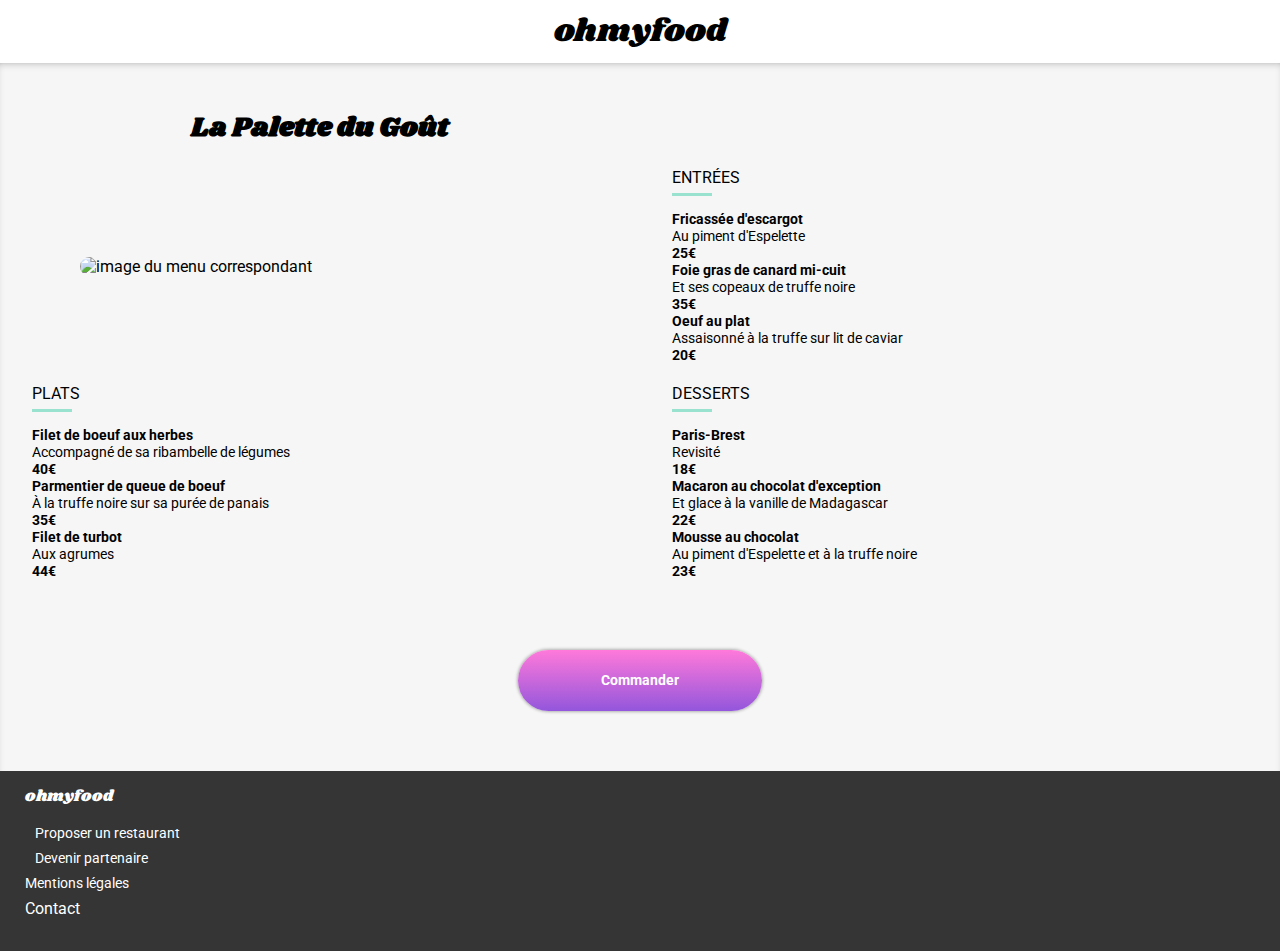
==== La_Palette_du_Goût.html @ 874a09cd "corrections animations css" ====
<!DOCTYPE html>
<html lang="fr">
<head>
    <meta charset="UTF-8">
    <meta name="viewport" content="width=device-width, initial-scale=1.0">
    <meta http-equiv="X-UA-Compatible" content="ie=edge">
    <link rel="preconnect" href="https://fonts.googleapis.com">
    <link rel="preconnect" href="https://fonts.gstatic.com" crossorigin>
    <link href="https://fonts.googleapis.com/css2?family=Roboto:ital,wght@0,100;0,300;0,400;0,500;0,700;0,900;1,100;1,300;1,400;1,500;1,700;1,900&display=swap" rel="stylesheet">
    <link rel="preconnect" href="https://fonts.googleapis.com">
    <link rel="preconnect" href="https://fonts.gstatic.com" crossorigin>
    <link href="https://fonts.googleapis.com/css2?family=Shrikhand&display=swap" rel="stylesheet">
    <link rel="stylesheet" href="https://use.fontawesome.com/releases/v5.15.3/css/all.css" integrity="sha384-SZXxX4whJ79/gErwcOYf+zWLeJdY/qpuqC4cAa9rOGUstPomtqpuNWT9wdPEn2fk" crossorigin="anonymous">
    <link rel="stylesheet" href="./public/css/style.css">
    <title>La Palette du Goût</title>
</head>
<body>
    <header>
        <a href="index.html">
            <i class="fas fa-arrow-left header-arrow"></i>
        </a>
        <p class="brand-font logo-font-size">ohmyfood</p>
    </header>
    <section class="menu">
        <img class="menu__img" src="public/img/restaurants/jay-wennington-N_Y88TWmGwA-unsplash.jpg" alt="image du menu correspondant">
        <div class="menu__title">
            <h1 class="brand-font text">La Palette du Goût</h1>
            <i class="far fa-heart icon"></i>
        </div>
        <div class="menu__parts entrees animation-retard-1">
            <div class="menu__parts__title">
                <h2 class="title-uppercase">Entrées</h2>
            </div>
            <div class="menu__parts__detai">
                <div>
                    <p class="bolder">Fricassée d'escargot</p>
                    <div>
                        <p>Au piment d'Espelette</p>
                        <p class="bolder">25€</p>    
                    </div>
                </div>
                <div class="menu__parts__detail__btn">
                    <i class="fas fa-check-circle menu__parts__detail__btn--icon"></i>
                </div>
            </div>          
            <div class="menu__parts__detai">
                <div>
                    <p class="bolder">Foie gras de canard mi-cuit</p>
                    <div>
                        <p>Et ses copeaux de truffe noire</p>
                        <p class="bolder">35€</p>    
                    </div>
                </div>
                <div class="menu__parts__detail__btn">
                    <i class="fas fa-check-circle menu__parts__detail__btn--icon"></i>
                </div>
            </div>
            <div class="menu__parts__detai">
                <div>
                    <p class="bolder">Oeuf au plat</p>
                    <div>
                        <p>Assaisonné à la truffe sur lit de caviar</p>
                        <p class="bolder">20€</p>    
                    </div>
                </div>
                <div class="menu__parts__detail__btn">
                    <i class="fas fa-check-circle menu__parts__detail__btn--icon"></i>
                </div>
            </div>
        </div>
        <div class="menu__parts plats animation-retard-2">
            <div class="menu__parts__title">
                <h2 class= "title-uppercase">Plats</h2>
            </div>
            <div class="menu__parts__detai">
                <div>
                    <p class="bolder">Filet de boeuf aux herbes</p>
                    <div>
                        <p>Accompagné de sa ribambelle de légumes</p>
                        <p class="bolder">40€</p>    
                    </div>
                </div>
                <div class="menu__parts__detail__btn">
                    <i class="fas fa-check-circle menu__parts__detail__btn--icon"></i>
                </div>
            </div>                
            <div class="menu__parts__detai">
                <div>
                    <p class="bolder">Parmentier de queue de boeuf</p>
                    <div>
                        <p>À la truffe noire sur sa purée de panais</p>
                        <p class="bolder">35€</p>    
                    </div>
                </div>
                <div class="menu__parts__detail__btn">
                    <i class="fas fa-check-circle menu__parts__detail__btn--icon"></i>
                </div>
            </div>
            <div class="menu__parts__detai">
                <div>
                    <p class="bolder">Filet de turbot</p>
                    <div>
                        <p>Aux agrumes</p>
                        <p class="bolder">44€</p>    
                    </div>
                </div>
                <div class="menu__parts__detail__btn">
                    <i class="fas fa-check-circle menu__parts__detail__btn--icon"></i>
                </div>
            </div>
        </div>
        <div class="menu__parts desserts animation-retard-3">
            <div class="menu__parts__title">
                <h2 class= "title-uppercase">Desserts</h2>
            </div>
            <div class="menu__parts__detai">
                <div>
                    <p class="bolder">Paris-Brest</p>
                    <div>
                        <p>Revisité</p>
                        <p class="bolder">18€</p>    
                    </div>
                </div>
                <div class="menu__parts__detail__btn">
                    <i class="fas fa-check-circle menu__parts__detail__btn--icon"></i>
                </div>
            </div>                
            <div class="menu__parts__detai">
                <div>
                    <p class="bolder">Macaron au chocolat d'exception</p>
                    <div>
                        <p>Et glace à la vanille de Madagascar</p>
                        <p class="bolder">22€</p>    
                    </div>
                </div>
                <div class="menu__parts__detail__btn">
                    <i class="fas fa-check-circle menu__parts__detail__btn--icon"></i>
                </div>
            </div>
            <div class="menu__parts__detai">
                <div>
                    <p class="bolder">Mousse au chocolat</p>
                    <div>
                        <p>Au piment d'Espelette et à la truffe noire</p>
                        <p class="bolder">23€</p>    
                    </div>
                </div>
                <div class="menu__parts__detail__btn">
                    <i class="fas fa-check-circle menu__parts__detail__btn--icon"></i>
                </div>
            </div>
        </div>
        <div class="commander">
                <p class="reservation__btn commande-margin">Commander</p>
        </div>

    </section>
    <footer>
        <div class="footer__container">
            <p class="brand-font">ohmyfood</p>
            <a>
                <i class="fas fa-utensils"></i>
                <p>Proposer un restaurant</p>
            </a>
            <a>
                <i class="fas fa-hands-helping"></i>
                <p>Devenir partenaire</p>
            </a>
            <a>
                <p>Mentions légales</p>
            </a>
            <a href="mailto:someone@example.com">Contact</a>
        </div>
    </footer>
</body>
</html>
---- public/css/style.css ----
* {
  padding: 0;
  margin: 0;
  font-weight: 400;
}

a {
  color: initial;
  text-decoration: none;
}

h1 {
  font-weight: 900;
  font-size: 1.7em;
}

h2 {
  font-size: 1em;
}

h3 {
  font-size: 2em;
}

p {
  font-size: 0.9em;
}

.bolder {
  font-weight: bolder;
}

* {
  font-family: "Roboto", sans-serif;
}

.brand-font {
  font-family: "Shrikhand", sans-serif;
}

.logo-font-size {
  font-size: 2em;
}

header {
  background-color: #FFF;
  display: flex;
  justify-content: center;
  align-items: center;
  height: 63px;
  position: relative;
}

.header-arrow {
  font-size: 1.5em;
  position: absolute;
  top: 22px;
  left: 3%;
}

footer {
  background-color: #353535;
  color: #fff;
  padding-bottom: 30px;
}
footer .footer__container {
  margin-left: 25px;
  line-height: 25px;
}
footer .footer__container a {
  color: #fff;
}
footer .footer__container a :hover {
  cursor: pointer;
}
footer .footer__container > p:first-child {
  font-size: 1em;
  width: 100px;
  height: auto;
  color: #fff;
  padding: 1% 0;
}
footer .footer__container a {
  display: flex;
  flex-direction: row;
}
footer .footer__container a i {
  margin-right: 10px;
}

.location {
  height: 50px;
  background-color: #eaeaea;
  display: flex;
  flex-direction: row;
  justify-content: center;
  align-items: center;
  box-shadow: inset 0px 4px 12px -9px #353535;
}
.location i {
  display: flex;
  justify-content: center;
  align-items: center;
  margin-right: 10px;
}
.location input {
  border: none;
  outline: none;
  background-color: #eaeaea;
  font-weight: bolder;
  font-size: 1em;
  width: 110px;
}
.location form {
  width: auto;
}

.presentation {
  display: flex;
  flex-direction: column;
  align-items: center;
  text-align: center;
  background-color: #f6f6f6;
}
.presentation h1 {
  padding: 50px 0 25px 0;
}
.presentation h2 {
  padding: 0 0 34px 0;
}
.presentation__margin {
  margin-left: 10%;
  margin-right: 10%;
}

.fonctionnement {
  padding-bottom: 50px;
  display: flex;
  flex-direction: column;
  justify-content: center;
  align-items: center;
}

.fonctionnement__header {
  padding: 60px 15px 30px 15px;
}
@media all and (max-width: 375px) {
  .fonctionnement__header {
    align-self: flex-start;
  }
}

.reservation__btn {
  cursor: pointer;
  box-shadow: 0 0 3px 1px #b1b0b0;
  font-weight: bolder;
  background: linear-gradient(#FF79DA, #9356DC);
  margin-bottom: 60px;
  color: #fff;
  min-width: 200px;
  padding: 22px;
  border-radius: 42px;
  text-align: center;
  display: inline-block;
  transition: ease-in-out 0.2s;
}

.reservation__btn:hover {
  transform: scale(1.05);
  background: linear-gradient(#ff8de0, #9e67e0);
  box-shadow: 0 0 6px 1px #b1b0b0;
}

.title-uppercase {
  text-transform: uppercase;
}

.arrow {
  color: black;
  font-size: 1.5em;
  position: absolute;
  top: 28%;
  left: 7%;
}

.menu {
  box-shadow: inset 0px 4px 12px -9px #353535;
  background: #F6F6F6;
  display: grid;
  grid-template-columns: 1fr 1fr;
  grid-template-rows: 0.3fr 1.1fr 1.1fr 0.3fr;
  gap: 20px 0px;
  grid-template-areas: "title title" "img entrees" "plats desserts" "commander commander";
  justify-items: center;
  align-items: center;
}
.menu > .reservation__btn {
  margin: 50px 0 80px 0;
}
@media all and (max-width: 425px) {
  .menu {
    display: flex;
    flex-direction: column;
  }
}

.menu__img {
  border-radius: 20px;
  width: 90%;
  max-height: 320px;
  object-fit: cover;
  grid-area: img;
}
@media all and (min-width: 769px) {
  .menu__img {
    width: 75%;
  }
}
@media all and (max-width: 425px) {
  .menu__img {
    width: 100%;
    border-radius: 0;
    overflow: hidden;
  }
}

.menu__title {
  width: 100%;
  margin-top: 45px;
  grid-area: title;
  display: grid;
  grid-template-columns: 1fr 1fr;
  grid-template-rows: 1fr;
  gap: 0px 0px;
  grid-template-areas: "text icon";
  align-items: center;
}
.menu__title i {
  font-size: 1.6em;
}
@media all and (max-width: 425px) {
  .menu__title {
    display: flex;
    justify-content: space-around;
    background: #f6f6f6;
    padding-top: 10px;
    margin-top: -50px;
    border-radius: 31px 31px 0 0px;
  }
}

.text {
  justify-self: center;
  grid-area: text;
}

.icon {
  justify-self: flex-end;
  margin-right: 10%;
  grid-area: icon;
}
@media all and (max-width: 425px) {
  .icon {
    margin: 0;
  }
}

.commander {
  width: 100%;
  display: flex;
  justify-content: center;
  align-items: center;
  padding-top: 50px;
  grid-area: commander;
}

.menu__parts {
  width: 90%;
}
.menu__parts :nth-of-type(n+2) > div {
  overflow: hidden;
}
.menu__parts :nth-of-type(n+2):hover .menu__parts__detail__btn {
  width: 75px;
  transform: scaleX(1);
}
.menu__parts :nth-of-type(n+2):hover .menu__parts__detail__btn--icon {
  transform: rotate(1turn);
}
.menu__parts__title {
  margin-bottom: 14px;
}
.menu__parts__title ::after {
  margin-top: 6px;
  content: "";
  display: flex;
  flex-direction: column;
  width: 40px;
  height: 3px;
  background-color: #99E2D0;
  margin-bottom: 15px;
}
.menu__parts__detail {
  background-color: #FFF;
  display: flex;
  border-radius: 15px;
  box-shadow: 0px 0px 12px 1px #d9d9d9;
  margin-bottom: 15px;
  overflow: hidden;
}
.menu__parts__detail > div:first-child > p, .menu__parts__detail > div > div p:first-child {
  white-space: nowrap;
  text-overflow: ellipsis;
  overflow: inherit;
}
.menu__parts__detail > div:first-child {
  display: flex;
  flex-direction: column;
  width: 100%;
  padding: 10px;
}
.menu__parts__detail > div > div {
  display: flex;
  flex-direction: row;
  justify-content: space-between;
  overflow: hidden;
}
.menu__parts__detail__btn {
  width: 0px;
  display: flex;
  justify-content: center;
  align-items: center;
  background: #99E2D0;
  color: white;
  transform: scaleX(0);
  transition: 0.5s;
  transform-origin: 100% 50%;
}
.menu__parts__detail__btn--icon {
  transition: 0.5s linear;
}

.entrees {
  grid-area: entrees;
}

.plats {
  grid-area: plats;
}

.desserts {
  grid-area: desserts;
}

.animation-retard-1 {
  animation: fade-in-1 2s both;
}

.animation-retard-2 {
  animation: fade-in-2 2s both;
  animation-delay: 0.5s;
}

.animation-retard-3 {
  animation: fade-in-3 2s both;
  animation-delay: 1s;
}

@keyframes fade-in-1 {
  0% {
    opacity: 0;
  }
  33% {
    opacity: 1;
  }
}
@keyframes fade-in-2 {
  0% {
    opacity: 0;
  }
  66% {
    opacity: 1;
  }
}
@keyframes fade-in-3 {
  0% {
    opacity: 0;
  }
  100% {
    opacity: 1;
  }
}
.fonctionnement__container {
  height: 73px;
  background-color: #f6f6f6;
  border-radius: 20px;
  box-shadow: 0px 4px 11px 2px #d9d9d9;
  display: flex;
  flex-direction: row;
  align-items: center;
  position: relative;
}
.fonctionnement__container__icon {
  padding-left: 37px;
  padding-right: 28px;
  display: flex;
  justify-content: center;
}
.fonctionnement__container__number {
  width: 25px;
  height: 25px;
  display: flex;
  justify-content: center;
  align-items: center;
  border-radius: 100%;
  position: absolute;
  top: 25px;
  left: -11px;
  background-color: #9356DC;
  color: #fff;
}

ul {
  width: 90%;
  max-width: 375px;
  display: flex;
  flex-direction: column;
  gap: 20px;
}

li:hover {
  background-color: #f5edff;
}
li:hover i {
  color: #9356DC;
}

.restaurants-liste {
  position: relative;
  display: flex;
  flex-direction: column;
  background-color: #eaeaea;
  padding-bottom: 65px;
}
.restaurants-liste__title {
  padding: 70px 5% 25px 5%;
}
.restaurants-liste__container {
  display: flex;
  flex-flow: row wrap;
  gap: 20px;
  justify-content: space-evenly;
}

.carte {
  overflow: hidden;
  position: relative;
  display: flex;
  flex-direction: column;
  max-width: 335px;
  width: 90%;
}
.carte > a {
  display: flex;
  flex-direction: column;
  overflow: hidden;
  box-shadow: 0px 3px 12px 3px #d9d9d9;
}
.carte__img {
  width: 100%;
  height: 175px;
  object-fit: cover;
  object-position: 0 62%;
  border-radius: 10px 10px 0 0;
}
.carte__footer {
  max-width: 335px;
  width: 100%;
  display: flex;
  flex-direction: row;
  justify-content: space-between;
  align-items: center;
  background-color: #fff;
  border-radius: 0 0 10px 10px;
}
.carte__footer__text {
  display: flex;
  flex-direction: column;
  padding: 10px;
  line-height: 1.4;
}
.carte__footer__icon {
  display: flex;
  transition: 1s;
  padding: 20px;
  font-size: 24px;
}
.carte__footer__icon :last-child {
  display: none;
  background: linear-gradient(#FF79DA, #9356DC);
  -webkit-background-clip: text;
  -webkit-text-fill-color: transparent;
}
.carte__footer__icon:hover :first-child {
  display: none;
}
.carte__footer__icon:hover :last-child {
  display: block;
}
.carte__nouveau {
  position: absolute;
  top: 13px;
  right: 13px;
  width: 80px;
  height: 30px;
  display: flex;
  align-items: center;
  justify-content: center;
  background-color: #99e2d0;
  color: #008766;
  font-weight: bolder;
}

@media all and (max-width: 375px) {
  .restaurants-liste-margin {
    margin-left: 5%;
    margin-right: 5%;
  }
}
.loader {
  opacity: 0;
  background: #FFF;
  display: flex;
  justify-content: center;
  align-items: center;
  flex-direction: column;
  position: fixed;
  top: 0;
  left: 0;
  height: 100vh;
  animation-name: loader;
  animation-duration: 3s;
  z-index: -1;
  gap: 20px;
  width: 100vw;
}
@keyframes loader {
  0% {
    z-index: 5;
    opacity: 1;
  }
  99% {
    z-index: 5;
    opacity: 1;
  }
  100% {
    z-index: -1;
    opacity: 0;
  }
}

.loader-img {
  width: 60%;
  gap: 20px;
}
@media all and (min-width: 376px) {
  .loader-img {
    max-width: 33%;
  }
}

.loader-spinners {
  display: flex;
  flex-direction: row;
  gap: 5px;
}

.loader__parts--1, .loader__parts--2, .loader__parts--3 {
  opacity: 0;
  height: 30px;
  width: 30px;
  border-radius: 100%;
  animation: spinners 3s ease-in-out;
  transition-duration: 3s;
}
@keyframes spinners {
  0% {
    opacity: 0;
  }
  15% {
    opacity: 1;
  }
  85% {
    opacity: 1;
  }
  100% {
    opacity: 0;
  }
}

.loader__parts--1 {
  background: #9356DC;
}

.loader__parts--2 {
  background: #FF79DA;
}

.loader__parts--3 {
  background: #99E2D0;
}

/*# sourceMappingURL=style.css.map */
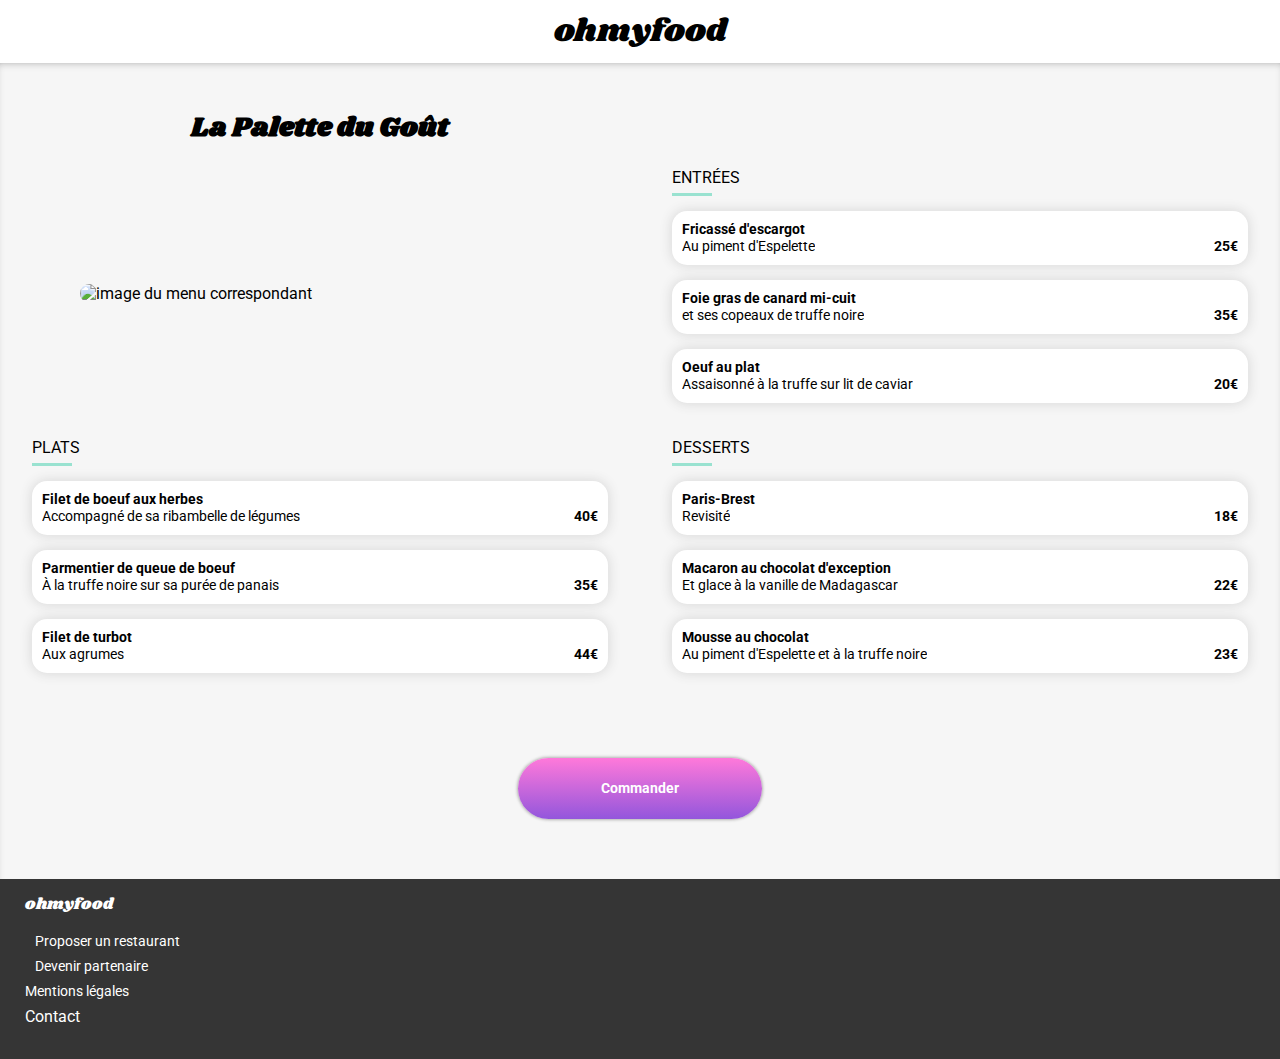
==== commit 5a428c43: "corrections W3C" ====
--- a/La_Palette_du_Goût.html
+++ b/La_Palette_du_Goût.html
@@ -22,7 +22,7 @@
         <p class="brand-font logo-font-size">ohmyfood</p>
     </header>
     <section class="menu">
-        <img class="menu__img" src="public/img/restaurants/jay-wennington-N_Y88TWmGwA-unsplash.jpg" alt="image du menu correspondant">
+        <img class="menu__img" src="public/img/restaurants/stil-u2Lp8tXIcjw-unsplash.jpg" alt="image du menu correspondant">
         <div class="menu__title">
             <h1 class="brand-font text">La Palette du Goût</h1>
             <i class="far fa-heart icon"></i>
@@ -31,10 +31,10 @@
             <div class="menu__parts__title">
                 <h2 class="title-uppercase">Entrées</h2>
             </div>
-            <div class="menu__parts__detai">
+            <div class="menu__parts__detail">
                 <div>
-                    <p class="bolder">Fricassée d'escargot</p>
-                    <div>
+                    <p class="bolder">Fricassé d'escargot</p>
+                    <div class="test-128">
                         <p>Au piment d'Espelette</p>
                         <p class="bolder">25€</p>    
                     </div>
@@ -43,11 +43,11 @@
                     <i class="fas fa-check-circle menu__parts__detail__btn--icon"></i>
                 </div>
             </div>          
-            <div class="menu__parts__detai">
+            <div class="menu__parts__detail">
                 <div>
                     <p class="bolder">Foie gras de canard mi-cuit</p>
                     <div>
-                        <p>Et ses copeaux de truffe noire</p>
+                        <p>et ses copeaux de truffe noire</p>
                         <p class="bolder">35€</p>    
                     </div>
                 </div>
@@ -55,7 +55,7 @@
                     <i class="fas fa-check-circle menu__parts__detail__btn--icon"></i>
                 </div>
             </div>
-            <div class="menu__parts__detai">
+            <div class="menu__parts__detail">
                 <div>
                     <p class="bolder">Oeuf au plat</p>
                     <div>
@@ -72,7 +72,7 @@
             <div class="menu__parts__title">
                 <h2 class= "title-uppercase">Plats</h2>
             </div>
-            <div class="menu__parts__detai">
+            <div class="menu__parts__detail">
                 <div>
                     <p class="bolder">Filet de boeuf aux herbes</p>
                     <div>
@@ -84,7 +84,7 @@
                     <i class="fas fa-check-circle menu__parts__detail__btn--icon"></i>
                 </div>
             </div>                
-            <div class="menu__parts__detai">
+            <div class="menu__parts__detail">
                 <div>
                     <p class="bolder">Parmentier de queue de boeuf</p>
                     <div>
@@ -96,7 +96,7 @@
                     <i class="fas fa-check-circle menu__parts__detail__btn--icon"></i>
                 </div>
             </div>
-            <div class="menu__parts__detai">
+            <div class="menu__parts__detail">
                 <div>
                     <p class="bolder">Filet de turbot</p>
                     <div>
@@ -113,7 +113,7 @@
             <div class="menu__parts__title">
                 <h2 class= "title-uppercase">Desserts</h2>
             </div>
-            <div class="menu__parts__detai">
+            <div class="menu__parts__detail">
                 <div>
                     <p class="bolder">Paris-Brest</p>
                     <div>
@@ -125,9 +125,9 @@
                     <i class="fas fa-check-circle menu__parts__detail__btn--icon"></i>
                 </div>
             </div>                
-            <div class="menu__parts__detai">
+            <div class="menu__parts__detail">
                 <div>
-                    <p class="bolder">Macaron au chocolat d'exception</p>
+                    <p class="bolder">Macaron au chocolat d'exception </p>
                     <div>
                         <p>Et glace à la vanille de Madagascar</p>
                         <p class="bolder">22€</p>    
@@ -137,7 +137,7 @@
                     <i class="fas fa-check-circle menu__parts__detail__btn--icon"></i>
                 </div>
             </div>
-            <div class="menu__parts__detai">
+            <div class="menu__parts__detail">
                 <div>
                     <p class="bolder">Mousse au chocolat</p>
                     <div>
--- a/public/css/style.css
+++ b/public/css/style.css
@@ -63,28 +63,29 @@
   color: #fff;
   padding-bottom: 30px;
 }
-footer .footer__container {
+
+.footer__container {
   margin-left: 25px;
   line-height: 25px;
 }
-footer .footer__container a {
+.footer__container a {
   color: #fff;
 }
-footer .footer__container a :hover {
+.footer__container a :hover {
   cursor: pointer;
 }
-footer .footer__container > p:first-child {
+.footer__container > p:first-child {
   font-size: 1em;
   width: 100px;
   height: auto;
   color: #fff;
   padding: 1% 0;
 }
-footer .footer__container a {
+.footer__container a {
   display: flex;
   flex-direction: row;
 }
-footer .footer__container a i {
+.footer__container a i {
   margin-right: 10px;
 }
 
@@ -119,7 +120,6 @@
   display: flex;
   flex-direction: column;
   align-items: center;
-  text-align: center;
   background-color: #f6f6f6;
 }
 .presentation h1 {
